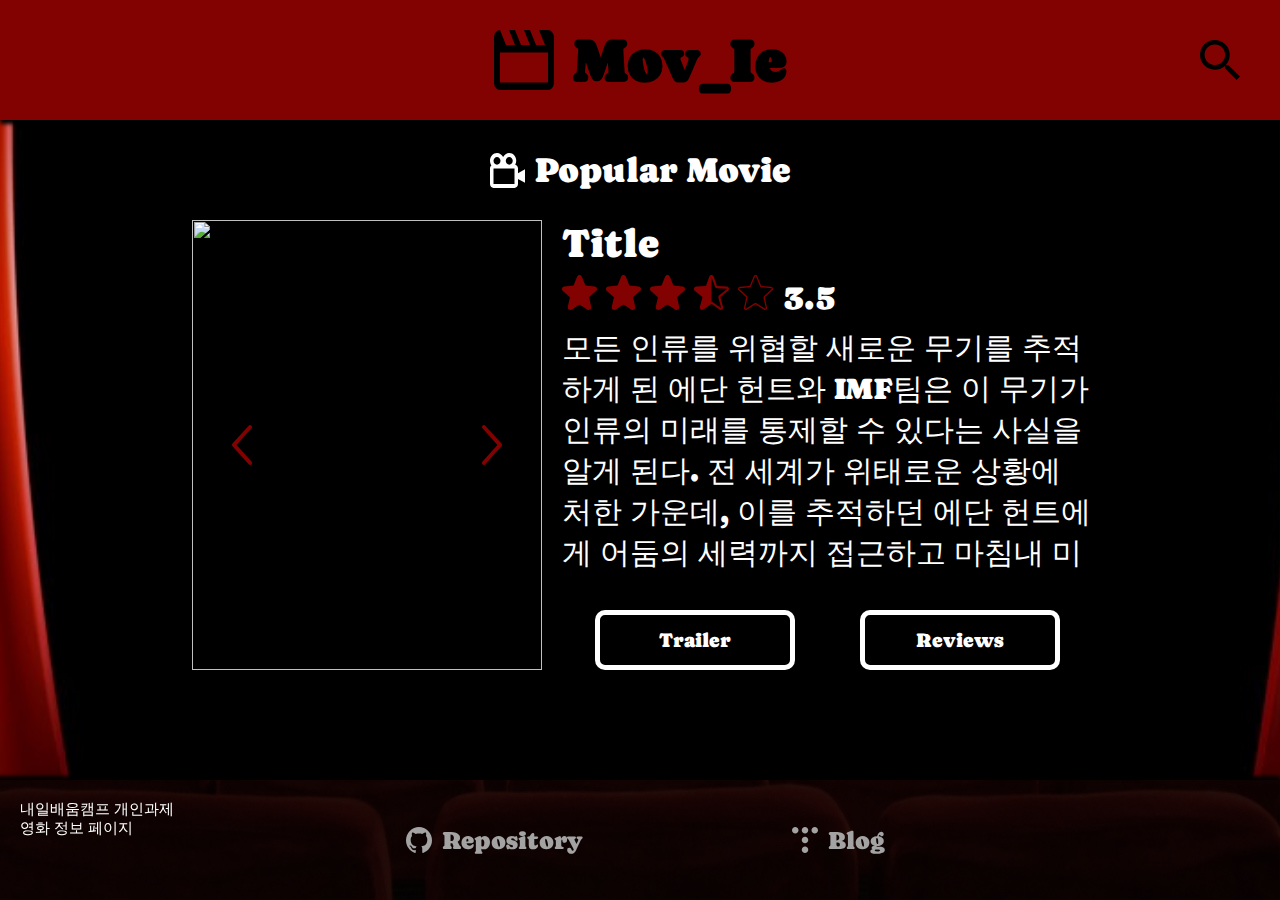
==== index.html @ e864aff1 "first commit, mainpage ui, 캐러셀 제작, TMDB popular data get처리" ====
<!DOCTYPE html>
<html lang="en">
  <head>
    <meta charset="UTF-8" />
    <meta name="viewport" content="width=device-width, initial-scale=1.0" />
    <link rel="stylesheet" href="shared.css" />
    <link rel="stylesheet" href="style.css" />

    <title>Mov_Ie</title>
  </head>
  <body>
    <header class="main-header">
      <div class="main-header__title" id="main-header__title">
        <div><img src="./iconImage/title-icon.svg" /></div>
        <h1>Mov_Ie</h1>
      </div>
      <div class="main-header__searchArea" id="main-header__searchArea">
        <img
          class="main-header__searchArea-icon"
          id="search-btn"
          src="./iconImage/search.svg"
        />
      </div>
    </header>

    <main class="main-info wrapper">
      <div class="main-info__title">
        <img src="./iconImage/main-subtitle.svg" alt="" />
        <span>Popular Movie</span>
      </div>
      <div class="main-info__grid">
        <div class="carousel-container">
          <div class="main-info__carousel">
            <div class="main-info__carousel-Items" id="carousel-item-container">
              <div class="main-info__carousel-Item">
                <img
                  src="https://img.vogue.co.kr/vogue/2020/03/style_5e7da0efac0a5.jpg"
                />
              </div>
            </div>

            <div class="carousel-button-prev"><img src="./iconImage/left_carousel.svg"></div>
            <div class="carousel-button-next"><img src="./iconImage/right_carousel.svg"></div>
          </div>
        </div>

        <div class="main-info__texts">
          <div class="main-info__texts-title">
            <span id="movie-info-title">Title</span>
          </div>
          <div class="main-info__texts-rate">
            <div class="main-info__texts-starRate" id="starRate-image">
              <img src="./iconImage/full-star.svg" />
              <img src="./iconImage/full-star.svg" />
              <img src="./iconImage/full-star.svg" />
              <img src="./iconImage/half-star.svg" />
              <img src="./iconImage/empty-star.svg" />
            </div>
            <span id="starRate-text"> 3.5 </span>
          </div>

          <div class="main-info__texts-overview" id="overview">
            모든 인류를 위협할 새로운 무기를 추적하게 된 에단 헌트와 IMF팀은 이
            무기가 인류의 미래를 통제할 수 있다는 사실을 알게 된다. 전 세계가
            위태로운 상황에 처한 가운데, 이를 추적하던 에단 헌트에게 어둠의
            세력까지 접근하고 마침내 미스터리하고 강력한 빌런과 마주하게 된 그는
            가장 위험한 작전을 앞두고 자신이 아끼는 사람들의 생명과 중요한 임무
            사이에서 선택을 해야 하는 상황에 놓이게 되는데…
          </div>
          <div class="main-info__buttonArea">
            <button id="trailer-btn">Trailer</button>
            <button id="review-btn">Reviews</button>
          </div>
        </div>
      </div>
    </main>

    <footer>
      <div class="main-footer__projectInfo">
        <div>내일배움캠프 개인과제</div>
        <div>영화 정보 페이지</div>
      </div>
      <div class="main-footer__links">
        <div class="main-footer__link">
          <a href="https://github.com/kms99">
            <div><img src="./iconImage/github.svg" />Repository</div>
          </a>
        </div>
        <div class="main-footer__link">
          <a href="https://audtjqxx.tistory.com/">
            <div><img src="./iconImage/tistory.svg" />Blog</div>
          </a>
        </div>
      </div>
    </footer>

    <script src="main.js" type="module"></script>
    <script src="tmdbAPI.js" type="module"></script>
  </body>
</html>
---- shared.css ----
@import url('https://fonts.googleapis.com/css2?family=Caprasimo&display=swap');

html,
body {
    margin:0;
    padding: 0;
    width: 100%;
    height: 100%;
}

html {
    font-size: 62.5%;
    font-family:'Caprasimo';
    color: white;
}

/* header style */
.main-header{
    position: fixed;
    top: 0;
    left: 0;
    right: 0;
    background-color: #820201;
    box-shadow: 2px 2px 4px 2px black;
    text-align: center;
    height: 12rem;
    box-sizing: border-box;
    display: flex;
    justify-content: center;
    align-items: center;
    z-index: 1;
}
.main-header__title{
    display: flex;
    cursor: pointer;
    color: black;
}
.main-header__title>div{
    display: flex;
    align-items: center;
}
.main-header__title:hover,
.main-header__title:active{
    color: white;
}
.main-header__title h1{
    display: inline-block;
    font-size: 6rem;
    margin: 0 0 0 2rem;
    height: 100%;
    vertical-align: middle;
}
.main-header__searchArea{
    display: flex;
    align-items: center;
    position: absolute;
    top: 0;
    bottom: 0;
    right: 4rem;
    cursor: pointer;
}
.main-header__searchArea-icon{
    transition: 0.5;
}
.main-header__searchArea-icon:hover,
.main-header__searchArea-icon:active{
    zoom: 120%;
}


/* footer style */
footer{
    position: fixed;
    bottom: 0;
    left: 0;
    right: 0;
    box-shadow: -2px -2px 4px 2px black;
    background: linear-gradient(rgba(0,0,0,0.85), rgba(0,0,0,0.85)), url('./image/footer-background.jpg') center;
    height: 12rem;
    display: flex;
    align-items: center;
    justify-content: center;
}

.main-footer__projectInfo{
    position: absolute;
    top:2rem;
    left: 2rem;
    font-size: 1.5rem;
}

.main-footer__links{
    font-size: 2.5rem;
    display: flex;
}

.main-footer__link{   
    display: flex;
    align-items: center;
    margin: 0 10rem;
    cursor: pointer;
}

.main-footer__link a{
    margin-left: 1rem;
    text-decoration: none;
    color :#A3A3A3;
}

.main-footer__link div{
    display: flex;
    align-items: center;
}
.main-footer__link div img{
    margin-right: 1rem;
}
---- style.css ----
/* main style */
.wrapper{
    box-sizing: border-box;
    height: 100%;
    padding: 12rem 0;
    background: url('./image/main-background.jpg') center/cover;
    background-attachment: fixed;
    overflow-y: scroll;
}
.wrapper::-webkit-scrollbar{
    width: 0;
}

.main-info__title{
    font-size: 3.5rem;
    text-align: center;
    margin: 3rem auto;
    display: flex;
    justify-content: center;
    align-items: center;
}
.main-info__title img{
    margin-right : 1rem;
}

.main-info__grid{
    width: 70%;
    margin: auto;
    display: grid;
    grid-template-columns: 1fr 1fr; 
    grid-template-rows: 1fr;
    grid-template-areas: 
    'poster text';
    justify-items: end;
}
.carousel-container{
    grid-area: poster;
    margin-right: 2rem;  
}

.main-info__carousel-Item img{
    height: 45rem;
    width:35rem;
}

.main-info__texts{
    grid-area: text;
    justify-self: start;

    position: relative;
}

.main-info__texts-title{
    font-size: 4rem;
}
.main-info__texts-title span{
    display: inline-block;
    text-overflow:ellipsis;
    white-space: nowrap;
    overflow: hidden;
    width: 53rem;
}

.main-info__texts-rate{
    font-size: 3.5rem;
    display: flex;
    align-items: center;
    margin-bottom: 1rem;
}
.main-info__texts-starRate:first-child{
    margin-right: 1rem;
}

.main-info__texts-overview{
    font-size: 3rem;
    width: 53rem;
    max-height: 25rem;
    overflow-y:scroll;
    margin-bottom: 1rem;
}

.main-info__texts-overview::-webkit-scrollbar {
    width: 8px;  /* 스크롤바의 너비 */
}
.main-info__texts-overview::-webkit-scrollbar-thumb {
    width: 8px;  /* 스크롤바의 너비 */
    height: 30%; /* 스크롤바의 길이 */
    background: #820201; /* 스크롤바의 색상 */
    border-radius: 10px;
}

.main-info__buttonArea{
    display: flex;
    justify-content: space-around;
    position: absolute;
    left: 0;
    right: 0;
    bottom: 0;
}

.main-info__buttonArea>button{
    width: 20rem;
    height: 6rem;
    border: 5px white solid;
    border-radius: 1rem;
    background: transparent;
    color: white;
    font-family: inherit;
    font-size: 2rem;
    cursor: pointer;
}
.main-info__buttonArea>button:hover,
.main-info__buttonArea>button:active{
    background-color: white;
    color: black;
}



/* carousel custom */
.main-info__carousel {
    position: relative;
    width: 35rem;
    height: 45rem;
    z-index: 0;
    overflow: hidden;
}

.main-info__carousel-Items{
    display: flex;
    position: relative;
    transition: all 0.5s;
    right: 0rem;
}

.carousel-button-prev{
    position: absolute;
    display: flex;
    justify-content: center;
    align-items: center;
    font-size: 2rem;
    top: 0;
    bottom: 0;
    left: 0;
    width: 10rem;
    cursor: pointer;

}
.carousel-button-next{
    position: absolute;
    display: flex;
    justify-content: center;
    align-items: center;
    font-size: 2rem;
    top: 0;
    bottom: 0;
    right: 0;
    width: 10rem;
    cursor: pointer;
}
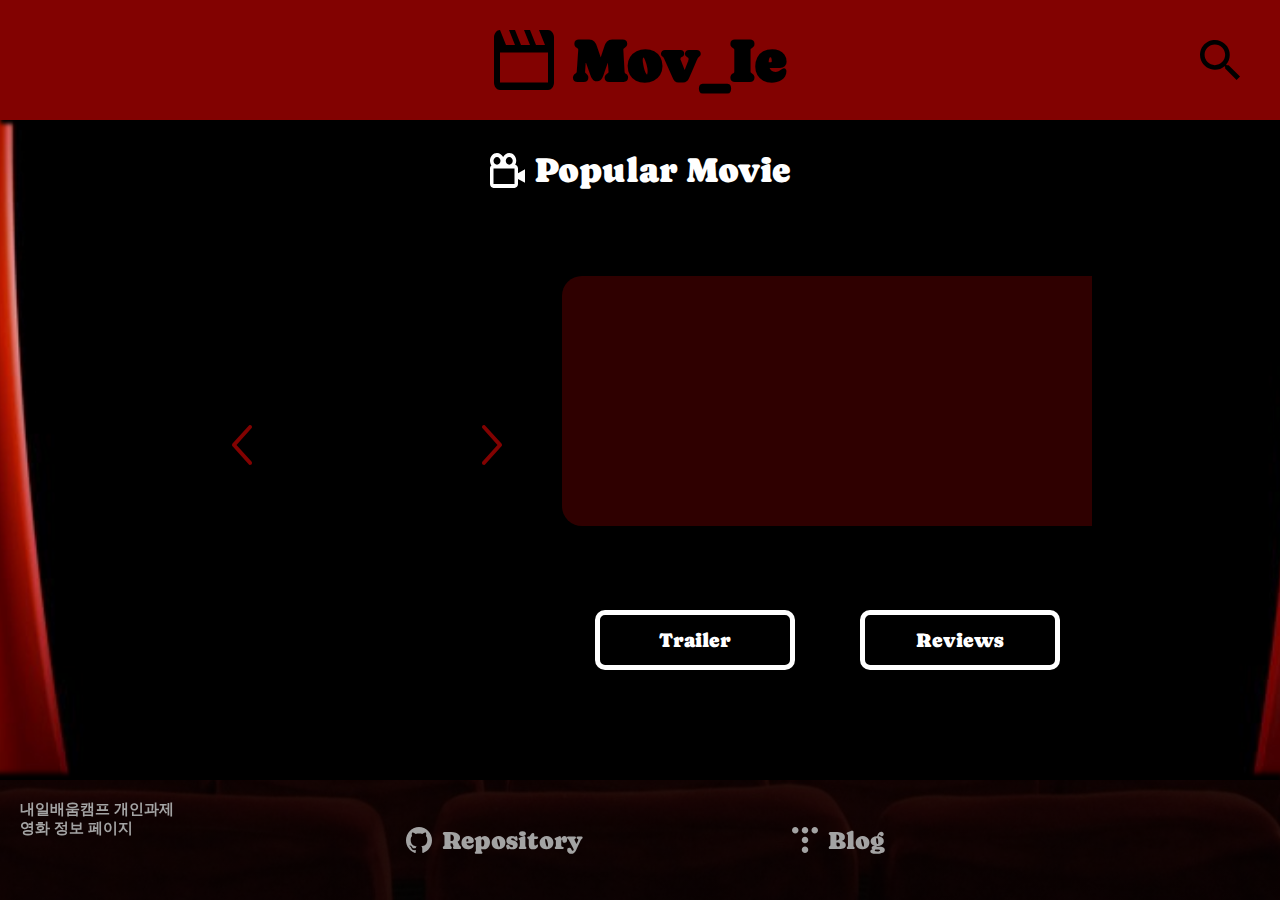
==== commit a63ca3f7: "트레일러 사이트 연결, 영화 리뷰 UI 구성/출력, 메인페이지 반응형 디자인 구현" ====
--- a/index.html
+++ b/index.html
@@ -32,45 +32,47 @@
         <div class="carousel-container">
           <div class="main-info__carousel">
             <div class="main-info__carousel-Items" id="carousel-item-container">
-              <div class="main-info__carousel-Item">
-                <img
-                  src="https://img.vogue.co.kr/vogue/2020/03/style_5e7da0efac0a5.jpg"
-                />
-              </div>
+              <div class="main-info__carousel-Item"></div>
             </div>
 
-            <div class="carousel-button-prev"><img src="./iconImage/left_carousel.svg"></div>
-            <div class="carousel-button-next"><img src="./iconImage/right_carousel.svg"></div>
+            <div class="carousel-button-prev">
+              <img src="./iconImage/left_carousel.svg" />
+            </div>
+            <div class="carousel-button-next">
+              <img src="./iconImage/right_carousel.svg" />
+            </div>
           </div>
         </div>
 
         <div class="main-info__texts">
           <div class="main-info__texts-title">
-            <span id="movie-info-title">Title</span>
+            <span id="movie-info-title"></span>
           </div>
           <div class="main-info__texts-rate">
-            <div class="main-info__texts-starRate" id="starRate-image">
-              <img src="./iconImage/full-star.svg" />
-              <img src="./iconImage/full-star.svg" />
-              <img src="./iconImage/full-star.svg" />
-              <img src="./iconImage/half-star.svg" />
-              <img src="./iconImage/empty-star.svg" />
-            </div>
-            <span id="starRate-text"> 3.5 </span>
+            <div class="main-info__texts-starRate" id="starRate-image"></div>
+            <span id="starRate-text"></span>
           </div>
 
-          <div class="main-info__texts-overview" id="overview">
-            모든 인류를 위협할 새로운 무기를 추적하게 된 에단 헌트와 IMF팀은 이
-            무기가 인류의 미래를 통제할 수 있다는 사실을 알게 된다. 전 세계가
-            위태로운 상황에 처한 가운데, 이를 추적하던 에단 헌트에게 어둠의
-            세력까지 접근하고 마침내 미스터리하고 강력한 빌런과 마주하게 된 그는
-            가장 위험한 작전을 앞두고 자신이 아끼는 사람들의 생명과 중요한 임무
-            사이에서 선택을 해야 하는 상황에 놓이게 되는데…
-          </div>
+          <div class="main-info__texts-overview" id="overview"></div>
           <div class="main-info__buttonArea">
             <button id="trailer-btn">Trailer</button>
             <button id="review-btn">Reviews</button>
           </div>
+        </div>
+      </div>
+
+      <div class="review-area">
+        <div class="review-area__container" id="review-container">
+          <img
+            class="review-area__closeBtn"
+            id="review-closeBtn"
+            src="./iconImage/x_btn.svg"
+            alt=""
+          />
+          <div class="review-area__title">
+            REVIEWS (<span id="review-nums">1</span>)
+          </div>
+          <div class="review-area__lists"></div>
         </div>
       </div>
     </main>
--- a/shared.css
+++ b/shared.css
@@ -28,7 +28,7 @@
     display: flex;
     justify-content: center;
     align-items: center;
-    z-index: 1;
+    z-index: 3;
 }
 .main-header__title{
     display: flex;
@@ -74,12 +74,13 @@
     bottom: 0;
     left: 0;
     right: 0;
-    box-shadow: -2px -2px 4px 2px black;
+    box-shadow: -2px -2px 5px 5px black;
     background: linear-gradient(rgba(0,0,0,0.85), rgba(0,0,0,0.85)), url('./image/footer-background.jpg') center;
     height: 12rem;
     display: flex;
     align-items: center;
     justify-content: center;
+    z-index: 3;
 }
 
 .main-footer__projectInfo{
@@ -87,6 +88,8 @@
     top:2rem;
     left: 2rem;
     font-size: 1.5rem;
+    color :#A3A3A3;
+    font-weight: bold;
 }
 
 .main-footer__links{
@@ -114,3 +117,49 @@
 .main-footer__link div img{
     margin-right: 1rem;
 }
+
+
+
+
+
+@media screen and (max-width:50rem) {
+    .main-header{
+        height: 8rem;
+    }
+    .main-header__title div img{
+        zoom: 50%;
+    }
+    .main-header__title h1{
+        display: inline-block;
+        font-size: 3rem;
+        margin: 0 0 0 1rem;
+        height: 100%;
+        vertical-align: middle;
+    }
+    
+    .main-header__searchArea-icon{
+        zoom: 50%;
+    }
+
+    .main-header__searchArea-icon:hover,
+    .main-header__searchArea-icon:active{
+        zoom: 70%;
+    }
+
+    footer{
+        justify-content: flex-end;
+        
+    }
+    .main-footer__links{
+        flex-direction: column;
+        font-size: 1.5rem;
+        margin: 1rem 1rem;
+    }
+    .main-footer__link{
+        margin: 0.5rem 1rem;
+    }
+    .main-footer__link div img{
+        zoom: 50%;
+    }
+    
+}--- a/style.css
+++ b/style.css
@@ -1,5 +1,6 @@
 /* main style */
 .wrapper{
+    position: relative;
     box-sizing: border-box;
     height: 100%;
     padding: 12rem 0;
@@ -46,12 +47,12 @@
 .main-info__texts{
     grid-area: text;
     justify-self: start;
-
     position: relative;
 }
 
 .main-info__texts-title{
     font-size: 4rem;
+    font-weight: bold;
 }
 .main-info__texts-title span{
     display: inline-block;
@@ -74,9 +75,15 @@
 .main-info__texts-overview{
     font-size: 3rem;
     width: 53rem;
+    height: 25rem;
     max-height: 25rem;
     overflow-y:scroll;
     margin-bottom: 1rem;
+    padding: 2rem;
+    box-sizing: border-box;
+    background-color: #8201015d;
+    border-radius: 20px 0 0 20px;
+    line-height: 5rem;
 }
 
 .main-info__texts-overview::-webkit-scrollbar {
@@ -85,7 +92,7 @@
 .main-info__texts-overview::-webkit-scrollbar-thumb {
     width: 8px;  /* 스크롤바의 너비 */
     height: 30%; /* 스크롤바의 길이 */
-    background: #820201; /* 스크롤바의 색상 */
+    background: #ffffff; /* 스크롤바의 색상 */
     border-radius: 10px;
 }
 
@@ -133,6 +140,7 @@
     right: 0rem;
 }
 
+
 .carousel-button-prev{
     position: absolute;
     display: flex;
@@ -157,4 +165,142 @@
     right: 0;
     width: 10rem;
     cursor: pointer;
+}
+
+.review-area{
+    position: fixed;
+    top: 0;
+    bottom: 0;
+    left: 0;
+    right: 0;
+    background:rgba(0, 0, 0, 0.8);
+    z-index: 2;
+    overflow: hidden;
+    display: none;
+}
+
+.review-area__container{
+    position: absolute;
+    width: 50%;
+    height: 50%;
+    left: 50%;
+    bottom: -50%;
+    transform: translate(-50%, 50%);
+    background: rgba(168, 168, 168, 0.89);
+    border-radius: 30px;
+    transition: 0.5s;
+    color: black;
+
+    display: flex;
+    flex-direction: column;
+    align-items: center;
+    box-sizing: border-box;
+    padding: 3rem;
+}
+
+
+.review-area__closeBtn{
+    position: absolute;
+    right: 2rem;
+    top: 2rem;
+    cursor: pointer;
+}
+
+.review-area__title{
+    font-size: 4rem;
+    margin-bottom: 1rem;
+}
+.review-area__lists{
+    height: 100%;
+    width: 90%;
+    display: flex;
+    flex-direction: column;
+    align-items: center;
+    overflow-y: scroll;
+    overflow-x: hidden; 
+}
+.review-area__lists::-webkit-scrollbar{
+    width: 1rem;  /* 스크롤바의 너비 */
+}
+.review-area__lists::-webkit-scrollbar-thumb {
+    width: 2px;  /* 스크롤바의 너비 */
+    height: 2rem; /* 스크롤바의 길이 */
+    background: #820101; /* 스크롤바의 색상 */
+    border-radius: 10px;
+}
+.review-area__list{
+    background: #82010171;
+    padding: 1rem;
+    border-radius: 10px;
+    width: 80%;
+
+}
+.review-area__list{
+    margin-bottom: 1rem;
+}
+.review-area__list-Author{
+    display: inline-block;
+    border-bottom: 2px solid #820101;
+    font-size: 2rem;
+    margin-bottom: 0.5rem;
+}
+.review-area__list-comments{
+    font-size: 1.5rem;
+}
+
+@media screen and (max-width:50rem) {
+    .wrapper{
+        padding: 8rem 0 12rem 0;
+    }
+    .main-info__grid{
+        grid-template-columns: auto; 
+        grid-template-rows: 1fr 1fr;
+        grid-template-areas: 
+        'poster'
+        'text';
+        justify-content: center;
+    }
+    .main-info__texts{
+        justify-self: center;
+        margin-top: 2rem;
+    }
+    .review-area__container{
+        width: 90%;
+        height: 50%;
+
+    }
+    .main-info__texts-title{
+        width: 90vw;
+    }
+    .main-info__texts-title span{
+        font-size: 3rem;
+        width: 90%;
+    }
+    .main-info__texts-overview{
+        width: 90vw;
+        height: 23rem;
+        font-size: 2rem;
+    }
+    .main-info__buttonArea{
+        margin-bottom: 1rem;
+    }
+    .main-info__buttonArea>button{
+        width: 15rem;
+    }
+    .carousel-container{
+        margin: auto; 
+    }
+    .review-area__list-Author{
+        font-size: 1.5rem;
+    }
+    .review-area__list-comments{
+        font-size: 1.2rem;
+    }
+    .review-area__closeBtn{
+        position: absolute;
+        zoom: 70%;
+        right: 2rem;
+        top: 2rem;
+        cursor: pointer;
+    }
 }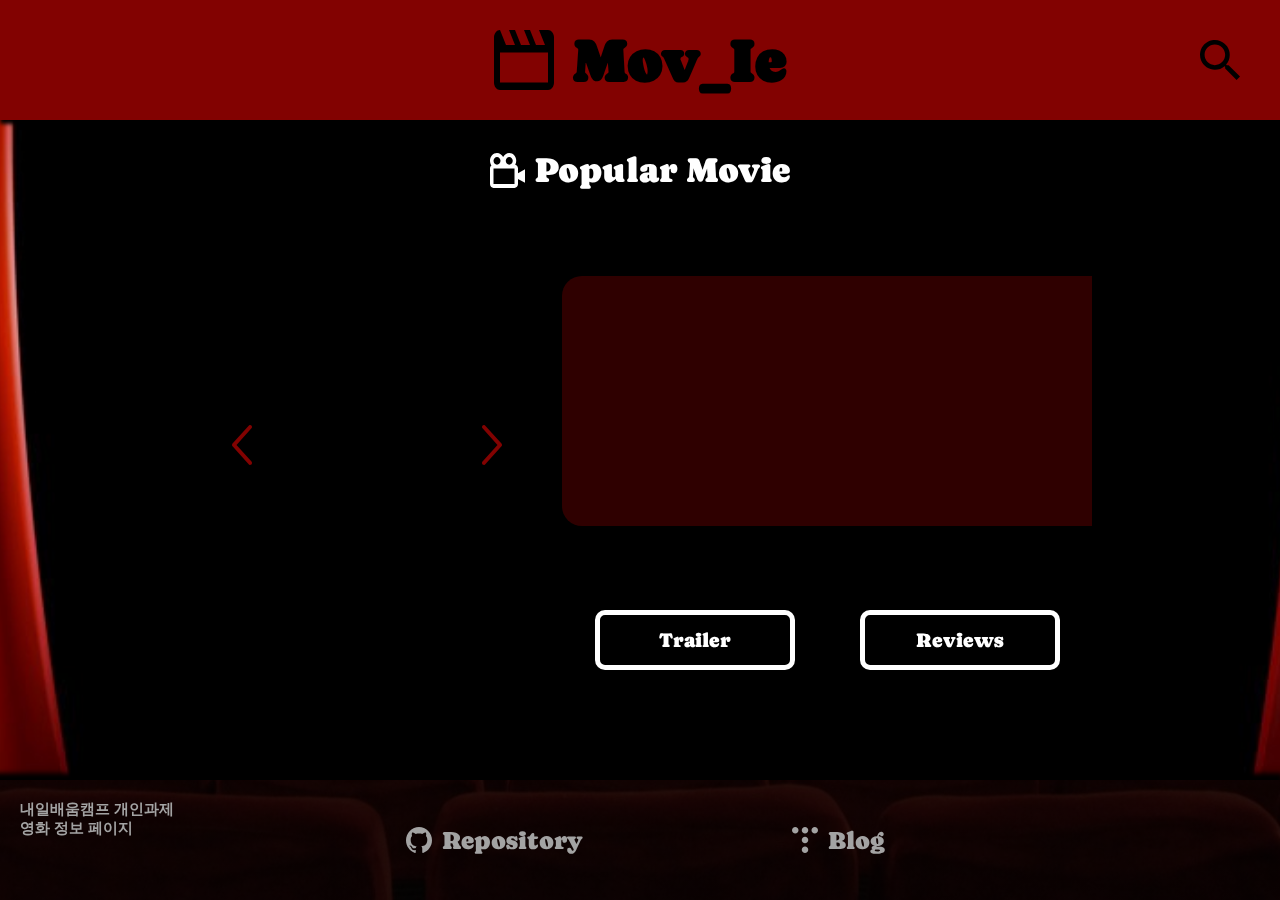
==== commit f018acc1: "DEMO Version 제작 완료, 검색 시 검색리스트 페이지이동, 검색페이지 그리드로 UI 구성, 카드 호버이벤트시 뒤집기 효과와 ID와 제목 출력, 클릭시 메인페이지에 단일 영" ====
--- a/index.html
+++ b/index.html
@@ -5,7 +5,6 @@
     <meta name="viewport" content="width=device-width, initial-scale=1.0" />
     <link rel="stylesheet" href="shared.css" />
     <link rel="stylesheet" href="style.css" />
-
     <title>Mov_Ie</title>
   </head>
   <body>
@@ -96,6 +95,7 @@
       </div>
     </footer>
 
+
     <script src="main.js" type="module"></script>
     <script src="tmdbAPI.js" type="module"></script>
   </body>
--- a/shared.css
+++ b/shared.css
@@ -6,6 +6,16 @@
     padding: 0;
     width: 100%;
     height: 100%;
+}
+/* 기능 명시 hide 클래스 */
+.hide{
+    position: absolute;
+    left: -1;
+    top:-1;
+    clip: rect(0,0,0,0);
+    overflow: hidden;
+    width: 0;
+    height: 0;
 }
 
 html {
@@ -77,6 +87,7 @@
     box-shadow: -2px -2px 5px 5px black;
     background: linear-gradient(rgba(0,0,0,0.85), rgba(0,0,0,0.85)), url('./image/footer-background.jpg') center;
     height: 12rem;
+    box-sizing: border-box;
     display: flex;
     align-items: center;
     justify-content: center;
@@ -119,10 +130,7 @@
 }
 
 
-
-
-
-@media screen and (max-width:50rem) {
+@media screen and (max-width:60rem) {
     .main-header{
         height: 8rem;
     }
--- a/style.css
+++ b/style.css
@@ -1,9 +1,11 @@
 /* main style */
 .wrapper{
-    position: relative;
+    position: fixed;
+    top:12rem;
+    bottom: 12rem;
+    left: 0;
+    right: 0;
     box-sizing: border-box;
-    height: 100%;
-    padding: 12rem 0;
     background: url('./image/main-background.jpg') center/cover;
     background-attachment: fixed;
     overflow-y: scroll;
@@ -248,9 +250,9 @@
     font-size: 1.5rem;
 }
 
-@media screen and (max-width:50rem) {
+@media screen and (max-width:60rem) {
     .wrapper{
-        padding: 8rem 0 12rem 0;
+        top:8rem;
     }
     .main-info__grid{
         grid-template-columns: auto; 
@@ -271,6 +273,11 @@
     }
     .main-info__texts-title{
         width: 90vw;
+        text-align: center;
+    }
+    .main-info__texts-rate{
+        display: flex;
+        justify-content: center;
     }
     .main-info__texts-title span{
         font-size: 3rem;
